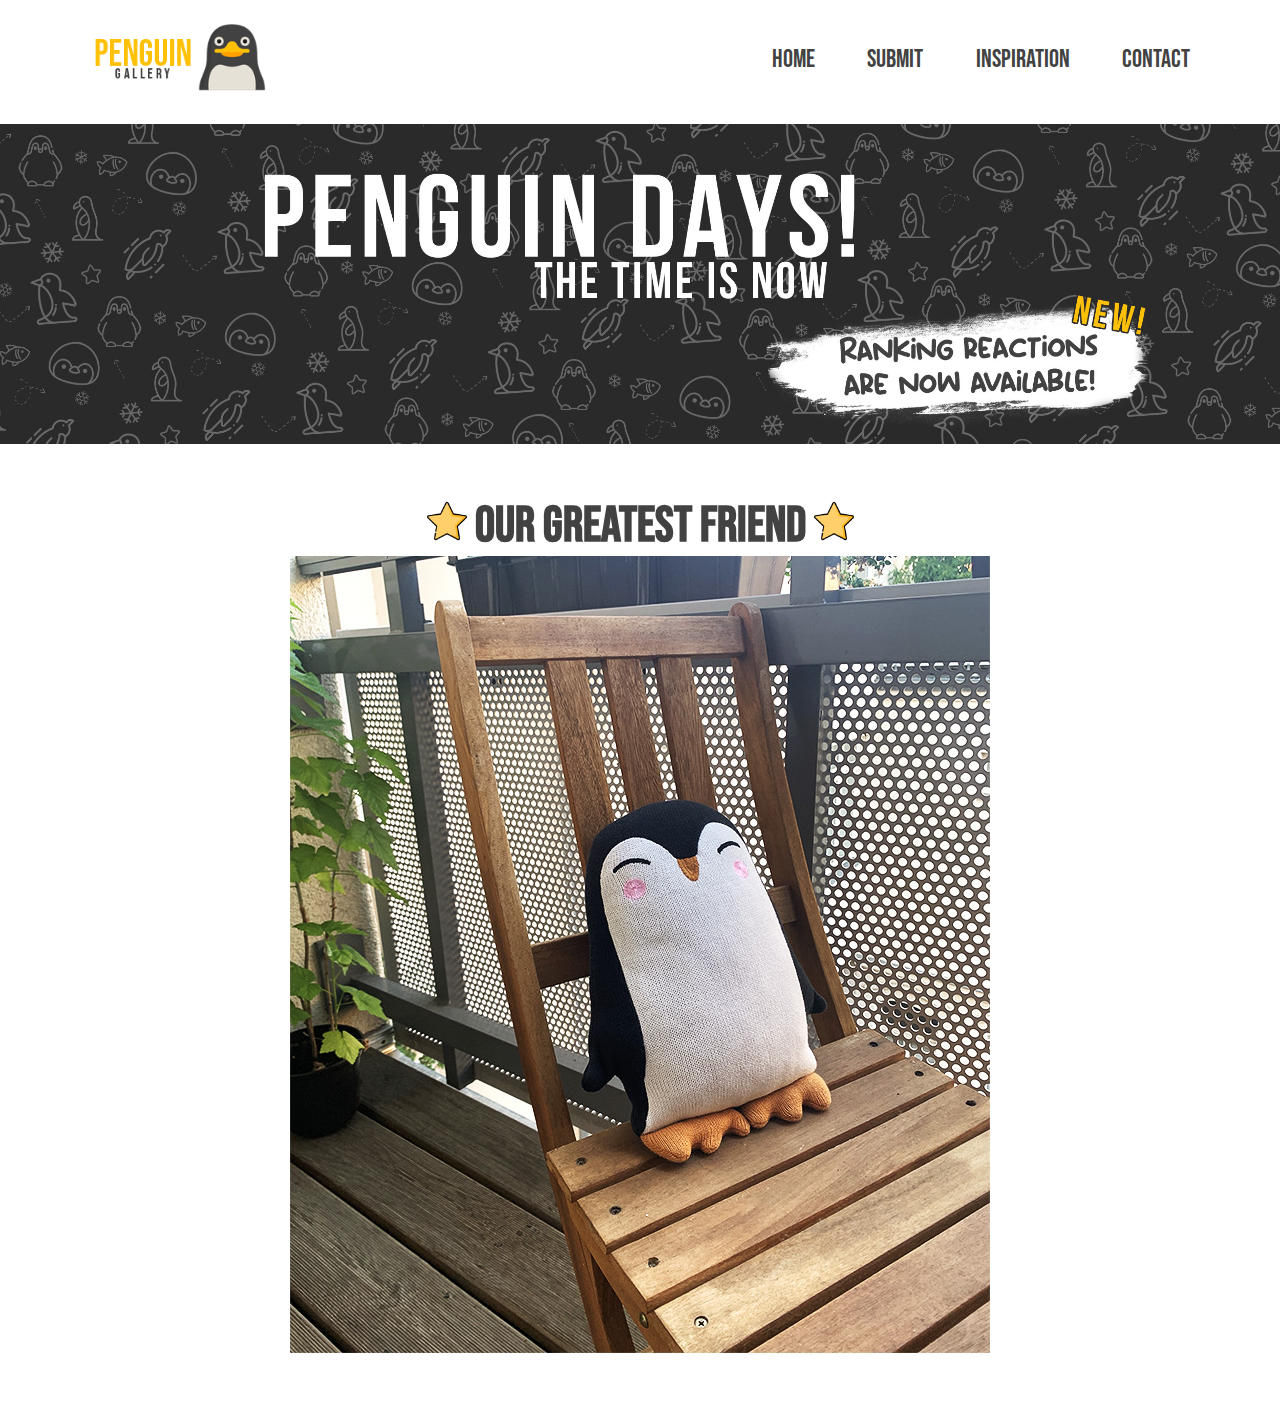
==== inspiration.html @ ee7d383a "Major changes" ====
<!DOCTYPE html>
<html lang="en">

<head>
    <meta charset="UTF-8">
    <meta http-equiv="X-UA-Compatible" content="IE=edge">
    <meta name="viewport" content="width=device-width, initial-scale=1.0">
    <link rel="stylesheet" href="inspirationStyle.css">
    <title>Document</title>
</head>

<body>
    <header>
        <nav>
            <a href="https://google.com" target="_blank"><img src="images/PenguinLogo.png" alt="Website logo"></a>
            <ul>
                <li><a href="/index.html">HOME</a> </li>
                <li><a href="#">SUBMIT</a></li>
                <li><a href="#">INSPIRATION</a></li>
                <li><a href="#">CONTACT</a></li>
            </ul>
        </nav>
        <div class="banner"><img src="images/banner.jpg" alt="banner image"></div>
    </header>
        <main>

<div class="ourStar">
    <h1><img src="images/star.png" alt="star"> Our greatest friend <img src="images/star.png" alt="star"></h1>
<img src="/images/ourPenguin.JPG" alt="Picture of our super-star penguin">

</div>

        </main>
        
        <footer></footer>
        </body>
        
        </html>
---- inspirationStyle.css ----
/* colors 
Orange: #ffc108;
Gray: #424242;
*/

/* Imports*/
@import url('https://fonts.googleapis.com/css2?family=Bebas+Neue&display=swap');

/* Overall */
* {
    margin: 0;
    padding: 0;
}

:root {
    font-size: 10px;
}

/* Header */

nav {
    box-sizing: border-box;
    height: 12rem;
    width: 1200px;
    margin: 0 auto;
}

nav ul {
    text-decoration: none;
    list-style-type: none;
    float: right;
    line-height: 12rem;
}

nav ul li {
    display: inline-block;
    margin-right: 5rem;
}

nav img {
    display: inline-block;
    width: 180px;
    margin-left: 5rem;
    margin-top: 2rem;
}



/* link behavior in nav */

nav li a {
    font-family: 'Bebas Neue', cursive;
    font-size: 2.5rem;
    color: #424242;
    text-decoration: none;
}

nav li a:visited {
    color: #424242;
    ;
}

nav li a:focus {
    color: lightblue;
    outline: none;
}

nav li a:hover {
    border-bottom: 2px solid #ffc108;
}

nav li a:active {
    color: lightblue;
}

/* Header */

.banner img {
    width: 100%;
    padding-bottom: 5em;
}

/* rows */

.row {
    background-color: #ffc108;
    width: 1400px;
    margin: 0 auto;
}

/* Our Penguin */

.ourStar {
    width: 700px;
    margin: 0 auto;
    margin-bottom: 5em;

}

.ourStar h1 {
    font-family: 'Bebas Neue', cursive;
    font-size: 5em;
    color: #424242;
    align-items: center;
    text-align: center;
}

.ourStar h1 img {
    width: .8em;
}
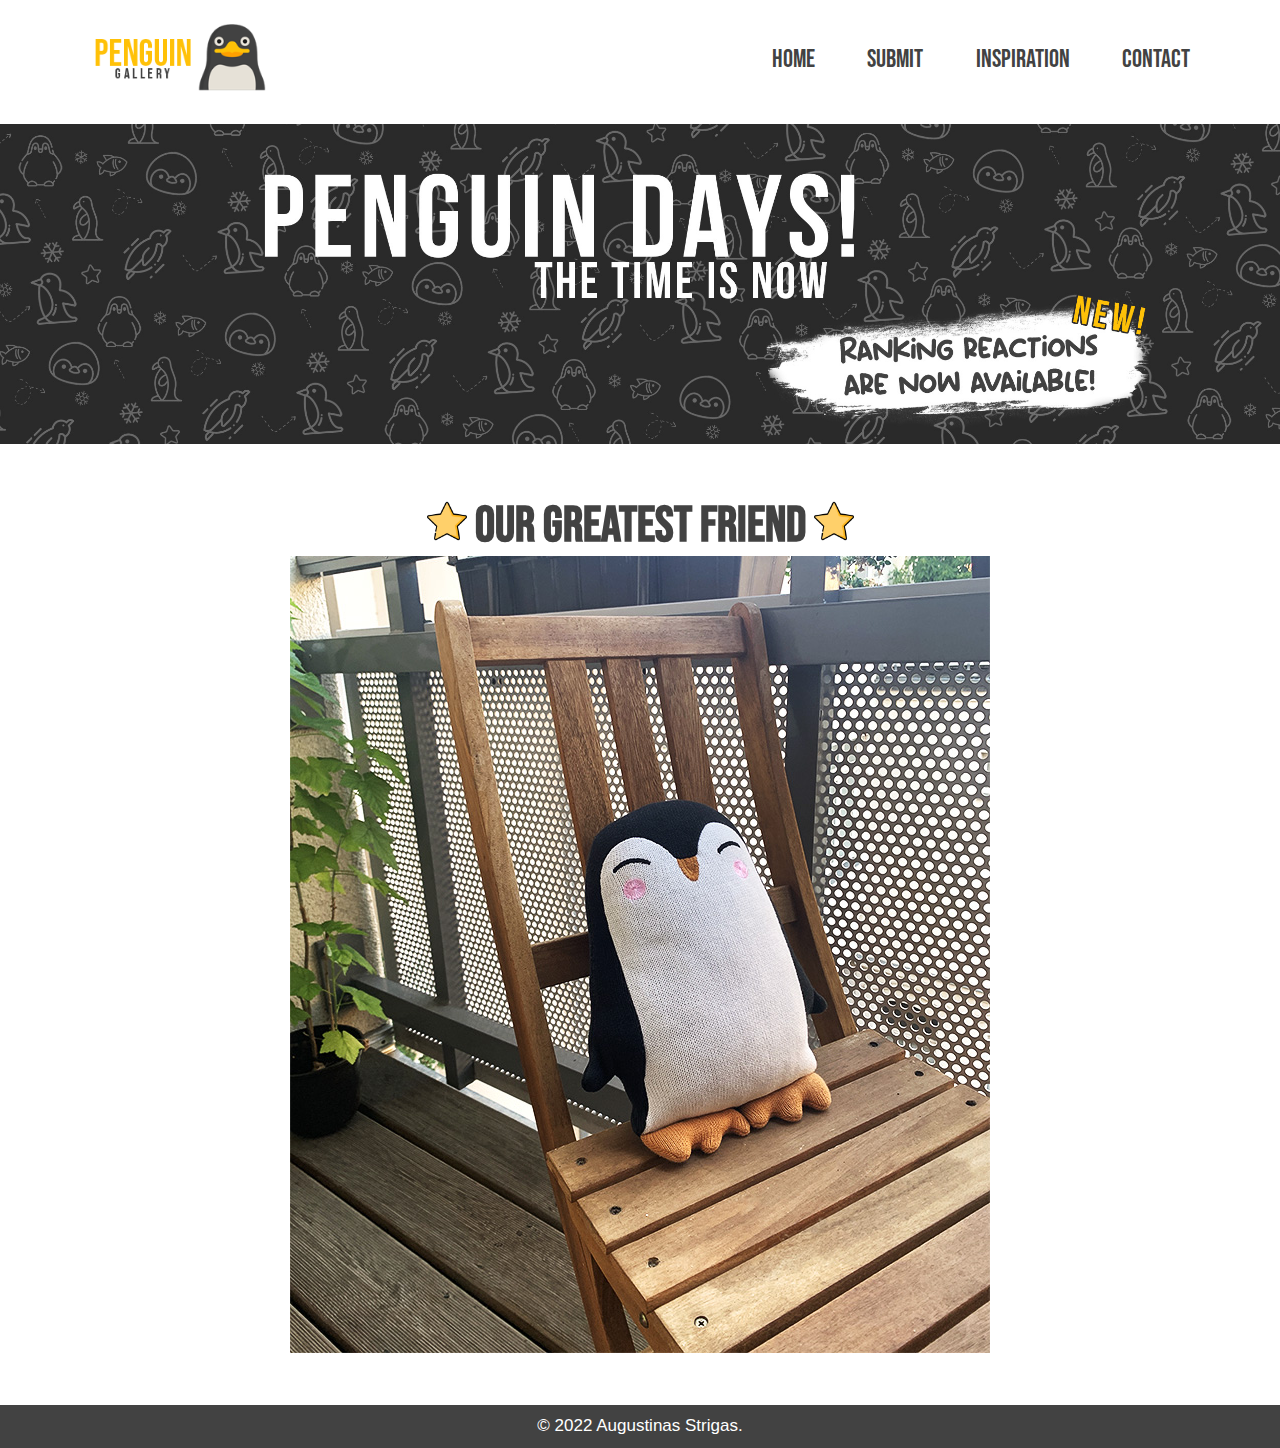
==== commit fbc09710: "Organizing & tweaking" ====
--- a/inspiration.html
+++ b/inspiration.html
@@ -6,7 +6,7 @@
     <meta http-equiv="X-UA-Compatible" content="IE=edge">
     <meta name="viewport" content="width=device-width, initial-scale=1.0">
     <link rel="stylesheet" href="inspirationStyle.css">
-    <title>Document</title>
+    <title>Penguin Gallery - Inspiration</title>
 </head>
 
 <body>
@@ -14,7 +14,7 @@
         <nav>
             <a href="https://google.com" target="_blank"><img src="images/PenguinLogo.png" alt="Website logo"></a>
             <ul>
-                <li><a href="/index.html">HOME</a> </li>
+                <li><a href="index.html">HOME</a> </li>
                 <li><a href="#">SUBMIT</a></li>
                 <li><a href="#">INSPIRATION</a></li>
                 <li><a href="#">CONTACT</a></li>
@@ -26,13 +26,16 @@
 
 <div class="ourStar">
     <h1><img src="images/star.png" alt="star"> Our greatest friend <img src="images/star.png" alt="star"></h1>
-<img src="/images/ourPenguin.JPG" alt="Picture of our super-star penguin">
-
+<img src="images/ourPenguin.JPG" alt="Picture of our super-star penguin">
 </div>
 
         </main>
         
-        <footer></footer>
+        <footer>
+            <div>
+                <p>&#169; 2022 Augustinas Strigas.</p> 
+            </div>
+        </footer>
         </body>
         
         </html>--- a/inspirationStyle.css
+++ b/inspirationStyle.css
@@ -109,3 +109,36 @@
     width: .8em;
 }
 
+/* Footer */
+
+Footer {
+    background-color: #424242;
+    height: 2.5em;
+    color:white;
+    font-family: 'Open Sans', sans-serif;
+    font-size: 1.7em;
+    text-align: center;
+    line-height: 2.5em;
+}
+
+Footer a {
+    color: #ffc108;
+    text-decoration: none;
+}
+
+Footer a:visited {
+    color: #ffc108;
+}
+
+Footer a:focus {
+    color: lightblue;
+    outline: none;
+}
+
+Footer a:hover {
+    border-bottom: 1px solid #ffc108;
+}
+
+Footer a:active {
+    color: lightblue;
+}